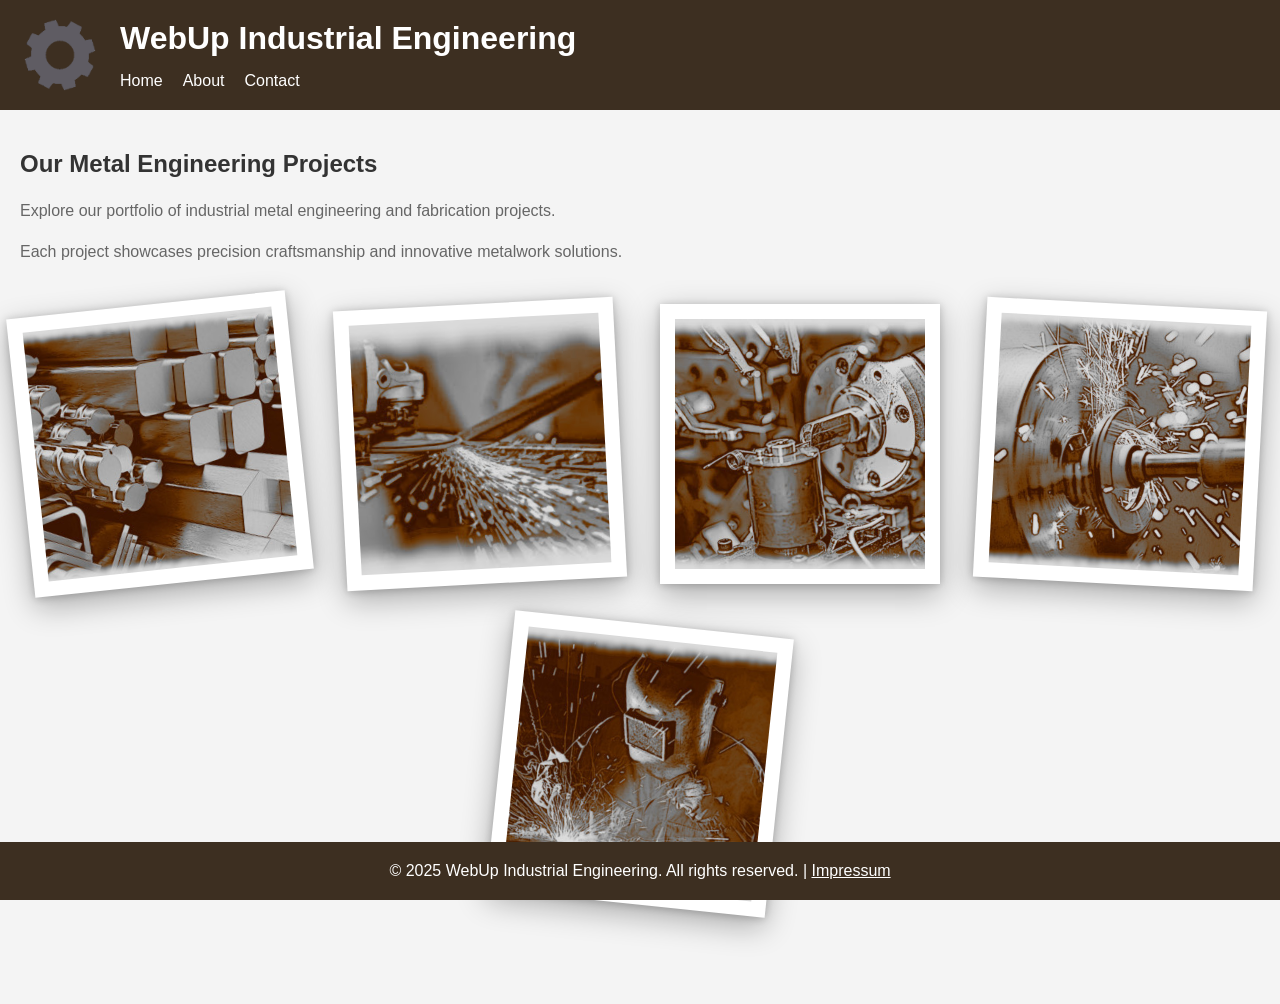
==== html/index.html @ 9cf9dead "initial pages" ====
<!DOCTYPE html>
<html lang="en">
<head>
    <!-- Character encoding and viewport -->
    <meta charset="UTF-8">
    <meta name="viewport" content="width=device-width, initial-scale=1.0">
    
    <!-- SEO Meta Tags -->
    <meta name="author" content="iosan">
    <meta name="description" content="WebUp - Modern industrial metal showcase featuring engineering and fabrication projects">
    <meta name="keywords" content="metal, steel, industrial, machinery, engineering, fabrication, cnc">
    
    <!-- Page Title -->
    <title>WebUp - Industrial Metal Engineering</title>
    
    <!-- Favicon -->
    <link rel="icon" type="image/x-icon" href="images/gear.ico">
    <link rel="shortcut icon" type="image/x-icon" href="images/gear.ico">
    
    <!-- Stylesheet -->
    <link rel="stylesheet" href="css/style.css">
</head>
<body>
    <!-- Header with navigation -->
    <header>
        <div class="logo">
            <a href="index.html" aria-label="WebUp Home">
                <img src="images/gear.png" alt="WebUp Logo">
            </a>
        </div>
        <h1>WebUp Industrial Engineering</h1>
        <nav aria-label="Main navigation">
            <ul>
                <li><a href="index.html" aria-current="page">Home</a></li>
                <li><a href="about.html">About</a></li>
                <li><a href="contact.html">Contact</a></li>
            </ul>
        </nav>
    </header>

    <!-- Main content -->
    <main class="content">
        <section>
            <h2>Our Metal Engineering Projects</h2>
            <p>Explore our portfolio of industrial metal engineering and fabrication projects.</p>
            <p>Each project showcases precision craftsmanship and innovative metalwork solutions.</p>
        </section>
        
        <!-- Image gallery -->
        <section class="image-gallery" aria-label="Project Gallery">
            <article class="image-container rotate-left">
                <a href="image1.html" aria-label="View Project 1 details">
                    <img src="images/metal1.jpg" alt="Metal Engineering Project 1">
                </a>
            </article>
            <article class="image-container rotate-left-center">
                <a href="image2.html" aria-label="View Project 2 details">
                    <img src="images/metal2.jpg" alt="Metal Engineering Project 2">
                </a>
            </article>
            <article class="image-container rotate-center">
                <a href="image3.html" aria-label="View Project 3 details">
                    <img src="images/metal3.jpg" alt="Metal Engineering Project 3">
                </a>
            </article>
            <article class="image-container rotate-right-center">
                <a href="image4.html" aria-label="View Project 4 details">
                    <img src="images/metal4.jpg" alt="Metal Engineering Project 4">
                </a>
            </article>
            <article class="image-container rotate-right">
                <a href="image5.html" aria-label="View Project 5 details">
                    <img src="images/metal5.jpg" alt="Metal Engineering Project 5">
                </a>
            </article>
        </section>
    </main>

    <!-- Footer -->
    <footer>
        <p>&copy; 2025 WebUp Industrial Engineering. All rights reserved. | <a href="impressum.html" style="color: white; text-decoration: underline;">Impressum</a></p>
    </footer>
</body>
</html>
---- html/css/style.css ----
/* ================================
   Global Styles
   ================================ */

* {
    margin: 0;
    padding: 0;
    box-sizing: border-box;
}

body {
    font-family: Arial, sans-serif;
    min-height: 100vh;
    display: flex;
    flex-direction: column;
}


/* ================================
   Header Styles
   ================================ */

header {
    background-color: #3d2f21;
    color: white;
    padding: 20px;
    display: flex;
    flex-direction: column;
    align-items: flex-start;
    gap: 15px;
    position: relative;
}

header h1 {
    margin-bottom: 0;
    margin-left: 100px;
}


/* ================================
   Logo Styles
   ================================ */

.logo {
    position: absolute;
    left: 20px;
    top: 50%;
    transform: translateY(-50%);
}

.logo a {
    display: block;
    text-decoration: none;
}

.logo img {
    width: 80px;
    height: 80px;
    display: block;
}


/* ================================
   Navigation Styles
   ================================ */

header nav ul {
    list-style: none;
    display: flex;
    gap: 20px;
    margin-left: 100px;
}

header nav ul li a {
    color: white;
    text-decoration: none;
    transition: color 0.3s;
}

header nav ul li a:hover {
    color: #ddd;
}


/* ================================
   Content Area Styles
   ================================ */

.content {
    flex: 1;
    padding: 40px 20px 100px 20px;
    background-color: #f4f4f4;
}

.content h2 {
    margin-bottom: 20px;
    color: #333;
}

.content p {
    margin-bottom: 15px;
    line-height: 1.6;
    color: #666;
}


/* ================================
   Watermark Background Styles
   ================================ */

.content-with-watermark {
    background-size: cover;
    background-position: center;
    background-repeat: no-repeat;
    background-attachment: fixed;
    position: relative;
}

.content-with-watermark::before {
    content: '';
    position: absolute;
    top: 0;
    left: 0;
    right: 0;
    bottom: 0;
    background-color: rgba(244, 244, 244, 0.85);
    z-index: 0;
}

.content-with-watermark > * {
    position: relative;
    z-index: 1;
}


/* ================================
   Image Gallery Styles
   ================================ */

.image-gallery {
    display: flex;
    justify-content: center;
    align-items: center;
    gap: 40px;
    margin-top: 40px;
    flex-wrap: wrap;
}

.image-container {
    background: white;
    padding: 15px;
    box-shadow: 0 10px 30px rgba(0, 0, 0, 0.3),
                0 1px 8px rgba(0, 0, 0, 0.2);
    transition: transform 0.3s ease, box-shadow 0.3s ease;
}

.image-container img {
    display: block;
    width: 250px;
    height: 250px;
    object-fit: cover;
}

.image-container a {
    display: block;
    text-decoration: none;
}

/* Image Rotation Effects */
.rotate-left {
    transform: rotate(-6deg);
}

.rotate-left-center {
    transform: rotate(-3deg);
}

.rotate-center {
    transform: rotate(0deg);
}

.rotate-right-center {
    transform: rotate(3deg);
}

.rotate-right {
    transform: rotate(6deg);
}

/* Image Hover Effect */
.image-container:hover {
    transform: rotate(0deg) scale(1.05);
    box-shadow: 0 15px 40px rgba(0, 0, 0, 0.4),
                0 2px 10px rgba(0, 0, 0, 0.3);
    z-index: 10;
}


/* ================================
   Footer Styles
   ================================ */

footer {
    background-color: #3d2f21;
    color: white;
    padding: 20px;
    text-align: center;
    position: fixed;
    bottom: 0;
    width: 100%;
}
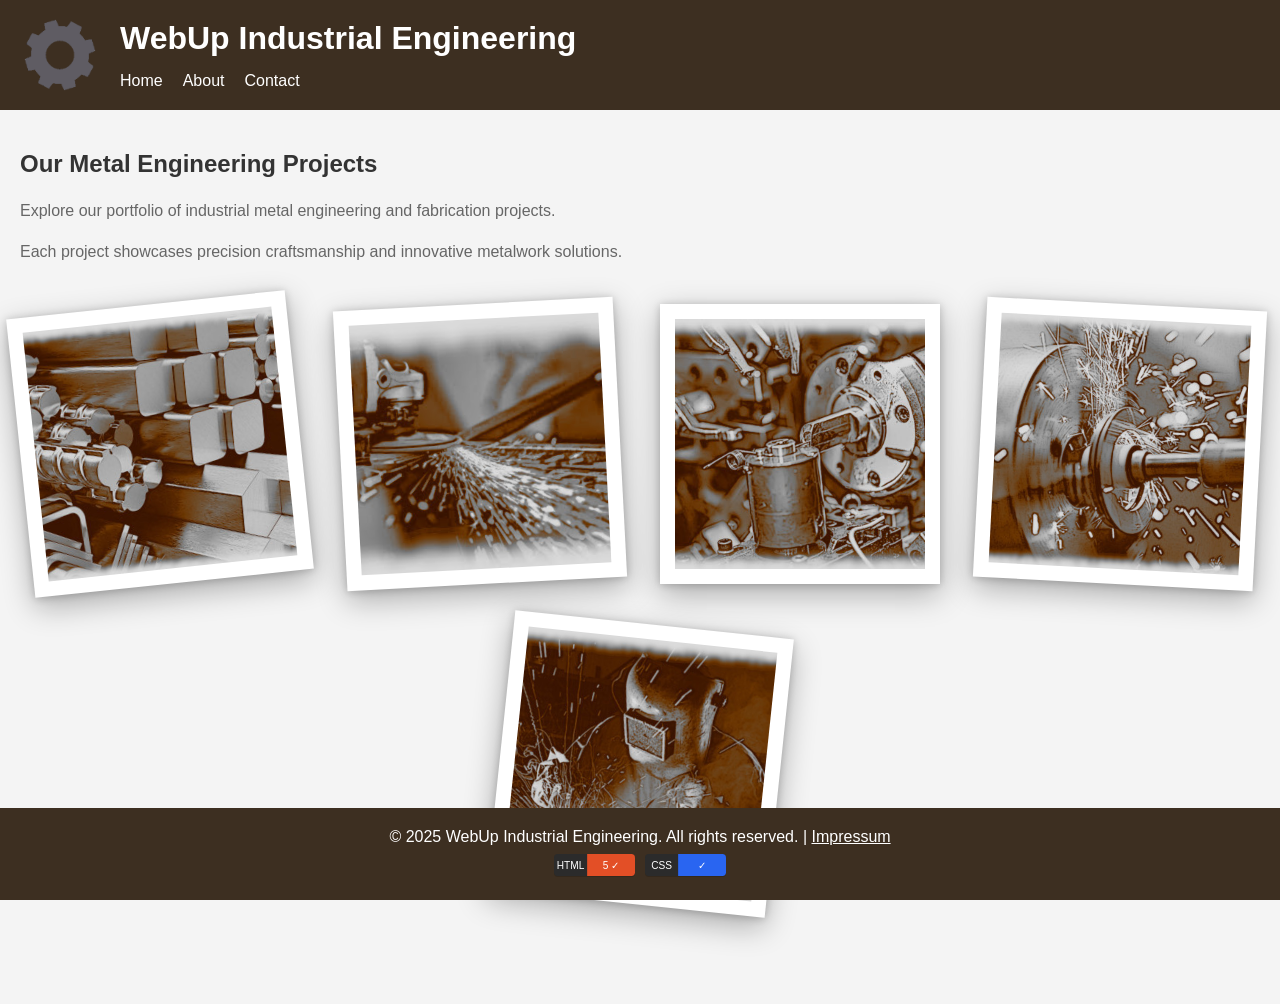
==== commit 625943dc: "update docs" ====
--- a/html/index.html
+++ b/html/index.html
@@ -79,6 +79,14 @@
     <!-- Footer -->
     <footer>
         <p>&copy; 2025 WebUp Industrial Engineering. All rights reserved. | <a href="impressum.html" style="color: white; text-decoration: underline;">Impressum</a></p>
+        <div class="validator-badges" role="group" aria-label="Validation badges">
+            <a href="https://validator.w3.org/nu/?doc=referer" rel="noopener noreferrer" target="_blank" aria-label="Check HTML5 validation on W3C">
+                <img src="images/validator-html5.svg" alt="HTML5 Valid (W3C)">
+            </a>
+            <a href="https://jigsaw.w3.org/css-validator/check/referer" rel="noopener noreferrer" target="_blank" aria-label="Check CSS validation on W3C">
+                <img src="images/validator-css.svg" alt="CSS Valid (W3C)">
+            </a>
+        </div>
     </footer>
 </body>
 </html>
--- a/html/css/style.css
+++ b/html/css/style.css
@@ -1,3 +1,47 @@
+/* ================================
+   CSS Variables (Theme Configuration)
+   ================================ */
+
+:root {
+    /* Color Palette */
+    --color-primary: #3d2f21;           /* Dark sepia for header/footer */
+    --color-primary-light: #ddd;        /* Light color for hover states */
+    --color-background: #f4f4f4;        /* Light gray background */
+    --color-background-overlay: rgba(244, 244, 244, 0.85); /* Watermark overlay */
+    --color-text-dark: #333;            /* Dark text color */
+    --color-text-medium: #666;          /* Medium text color */
+    --color-white: white;               /* Pure white */
+    
+    /* Spacing */
+    --spacing-xs: 15px;
+    --spacing-sm: 20px;
+    --spacing-md: 40px;
+    --spacing-lg: 100px;
+    
+    /* Logo */
+    --logo-size: 80px;
+    --logo-position-left: 20px;
+    
+    /* Gallery */
+    --gallery-gap: 40px;
+    --image-size: 250px;
+    --image-padding: 15px;
+    --image-rotation-small: 3deg;
+    --image-rotation-large: 6deg;
+    
+    /* Shadows */
+    --shadow-paper: 0 10px 30px rgba(0, 0, 0, 0.3), 0 1px 8px rgba(0, 0, 0, 0.2);
+    --shadow-paper-hover: 0 15px 40px rgba(0, 0, 0, 0.4), 0 2px 10px rgba(0, 0, 0, 0.3);
+    
+    /* Transitions */
+    --transition-fast: 0.3s ease;
+    
+    /* Typography */
+    --font-family: Arial, sans-serif;
+    --line-height-text: 1.6;
+}
+
+
 /* ================================
    Global Styles
    ================================ */
@@ -9,7 +53,7 @@
 }
 
 body {
-    font-family: Arial, sans-serif;
+    font-family: var(--font-family);
     min-height: 100vh;
     display: flex;
     flex-direction: column;
@@ -21,19 +65,19 @@
    ================================ */
 
 header {
-    background-color: #3d2f21;
-    color: white;
-    padding: 20px;
+    background-color: var(--color-primary);
+    color: var(--color-white);
+    padding: var(--spacing-sm);
     display: flex;
     flex-direction: column;
     align-items: flex-start;
-    gap: 15px;
+    gap: var(--spacing-xs);
     position: relative;
 }
 
 header h1 {
     margin-bottom: 0;
-    margin-left: 100px;
+    margin-left: var(--spacing-lg);
 }
 
 
@@ -43,7 +87,7 @@
 
 .logo {
     position: absolute;
-    left: 20px;
+    left: var(--logo-position-left);
     top: 50%;
     transform: translateY(-50%);
 }
@@ -54,8 +98,8 @@
 }
 
 .logo img {
-    width: 80px;
-    height: 80px;
+    width: var(--logo-size);
+    height: var(--logo-size);
     display: block;
 }
 
@@ -67,18 +111,18 @@
 header nav ul {
     list-style: none;
     display: flex;
-    gap: 20px;
-    margin-left: 100px;
+    gap: var(--spacing-sm);
+    margin-left: var(--spacing-lg);
 }
 
 header nav ul li a {
-    color: white;
+    color: var(--color-white);
     text-decoration: none;
-    transition: color 0.3s;
+    transition: color var(--transition-fast);
 }
 
 header nav ul li a:hover {
-    color: #ddd;
+    color: var(--color-primary-light);
 }
 
 
@@ -88,19 +132,19 @@
 
 .content {
     flex: 1;
-    padding: 40px 20px 100px 20px;
-    background-color: #f4f4f4;
+    padding: var(--spacing-md) var(--spacing-sm) var(--spacing-lg) var(--spacing-sm);
+    background-color: var(--color-background);
 }
 
 .content h2 {
-    margin-bottom: 20px;
-    color: #333;
+    margin-bottom: var(--spacing-sm);
+    color: var(--color-text-dark);
 }
 
 .content p {
-    margin-bottom: 15px;
-    line-height: 1.6;
-    color: #666;
+    margin-bottom: var(--spacing-xs);
+    line-height: var(--line-height-text);
+    color: var(--color-text-medium);
 }
 
 
@@ -123,7 +167,7 @@
     left: 0;
     right: 0;
     bottom: 0;
-    background-color: rgba(244, 244, 244, 0.85);
+    background-color: var(--color-background-overlay);
     z-index: 0;
 }
 
@@ -141,23 +185,22 @@
     display: flex;
     justify-content: center;
     align-items: center;
-    gap: 40px;
-    margin-top: 40px;
+    gap: var(--gallery-gap);
+    margin-top: var(--spacing-md);
     flex-wrap: wrap;
 }
 
 .image-container {
-    background: white;
-    padding: 15px;
-    box-shadow: 0 10px 30px rgba(0, 0, 0, 0.3),
-                0 1px 8px rgba(0, 0, 0, 0.2);
-    transition: transform 0.3s ease, box-shadow 0.3s ease;
+    background: var(--color-white);
+    padding: var(--image-padding);
+    box-shadow: var(--shadow-paper);
+    transition: transform var(--transition-fast), box-shadow var(--transition-fast);
 }
 
 .image-container img {
     display: block;
-    width: 250px;
-    height: 250px;
+    width: var(--image-size);
+    height: var(--image-size);
     object-fit: cover;
 }
 
@@ -168,11 +211,11 @@
 
 /* Image Rotation Effects */
 .rotate-left {
-    transform: rotate(-6deg);
+    transform: rotate(calc(-1 * var(--image-rotation-large)));
 }
 
 .rotate-left-center {
-    transform: rotate(-3deg);
+    transform: rotate(calc(-1 * var(--image-rotation-small)));
 }
 
 .rotate-center {
@@ -180,18 +223,17 @@
 }
 
 .rotate-right-center {
-    transform: rotate(3deg);
+    transform: rotate(var(--image-rotation-small));
 }
 
 .rotate-right {
-    transform: rotate(6deg);
+    transform: rotate(var(--image-rotation-large));
 }
 
 /* Image Hover Effect */
 .image-container:hover {
     transform: rotate(0deg) scale(1.05);
-    box-shadow: 0 15px 40px rgba(0, 0, 0, 0.4),
-                0 2px 10px rgba(0, 0, 0, 0.3);
+    box-shadow: var(--shadow-paper-hover);
     z-index: 10;
 }
 
@@ -201,11 +243,33 @@
    ================================ */
 
 footer {
-    background-color: #3d2f21;
-    color: white;
-    padding: 20px;
+    background-color: var(--color-primary);
+    color: var(--color-white);
+    padding: var(--spacing-sm);
     text-align: center;
     position: fixed;
     bottom: 0;
     width: 100%;
 }
+
+/* Validator badges in footer */
+.validator-badges {
+    display: inline-flex;
+    gap: 10px;
+    align-items: center;
+    margin-top: 8px;
+}
+
+.validator-badges img {
+    height: 22px;
+    width: auto;
+    display: inline-block;
+    vertical-align: middle;
+    filter: drop-shadow(0 1px 0 rgba(0,0,0,0.15));
+}
+
+.validator-badges a {
+    display: inline-flex;
+    align-items: center;
+    border-radius: 4px;
+}
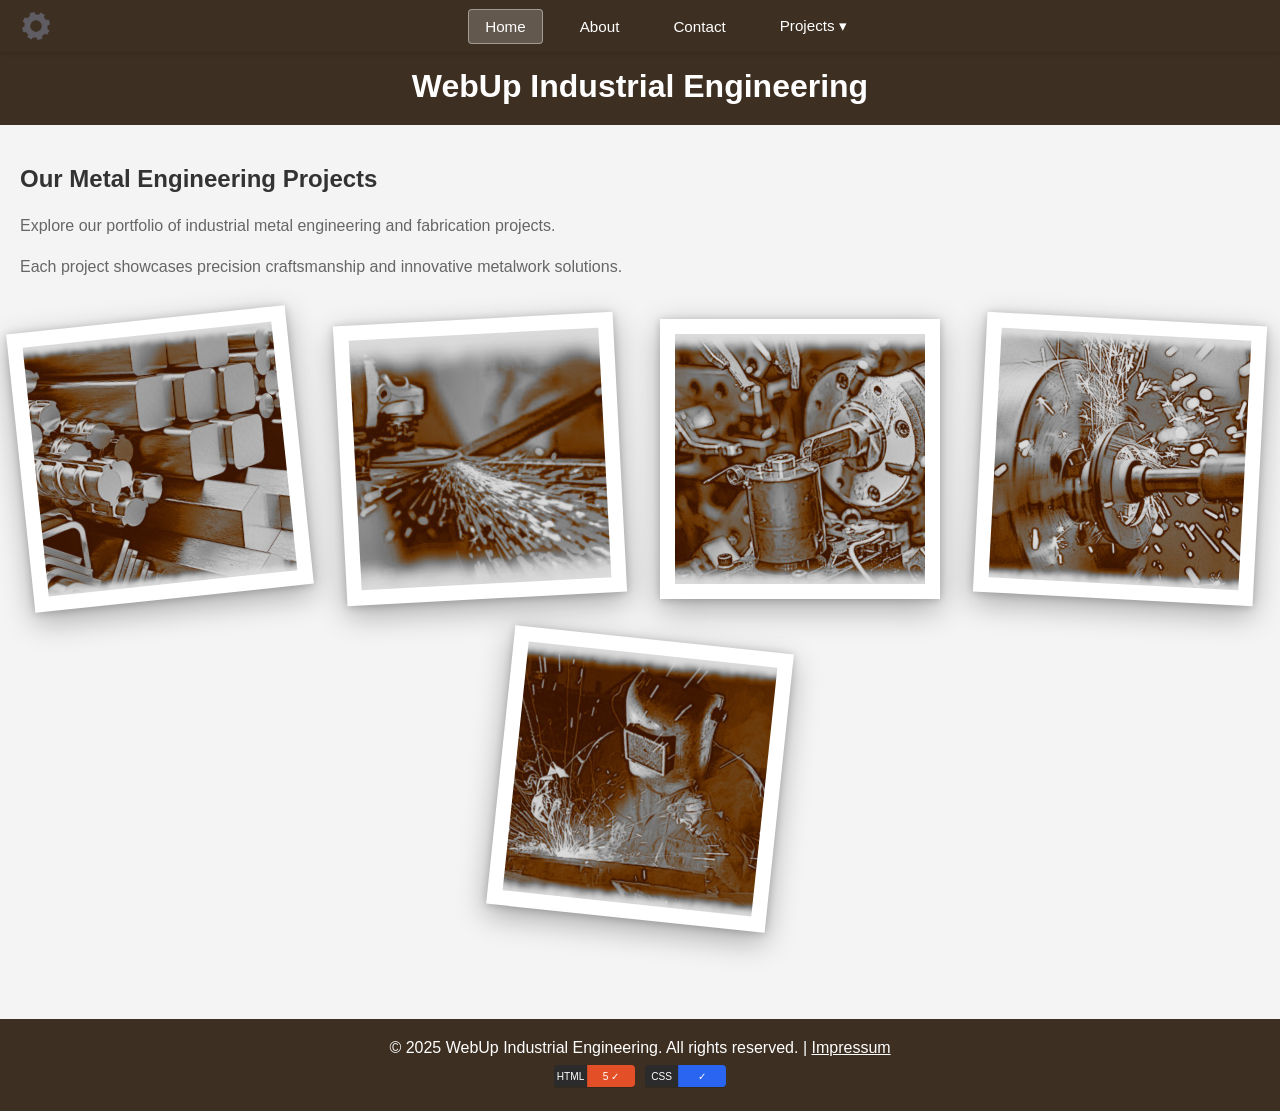
==== commit 3752933a: "improved layout" ====
--- a/html/index.html
+++ b/html/index.html
@@ -21,21 +21,35 @@
     <link rel="stylesheet" href="css/style.css">
 </head>
 <body>
-    <!-- Header with navigation -->
-    <header>
+    <!-- Navigation bar (fixed at top) -->
+    <nav class="top-nav" aria-label="Main navigation">
         <div class="logo">
             <a href="index.html" aria-label="WebUp Home">
                 <img src="images/gear.png" alt="WebUp Logo">
             </a>
         </div>
+        <ul>
+            <li><a href="index.html" class="nav-button" aria-current="page">Home</a></li>
+            <li><a href="about.html" class="nav-button">About</a></li>
+            <li><a href="contact.html" class="nav-button">Contact</a></li>
+            <li class="dropdown">
+                <button class="nav-button dropdown-toggle" aria-haspopup="true" aria-expanded="false">
+                    Projects ▾
+                </button>
+                <ul class="dropdown-menu">
+                    <li><a href="image1.html">Project 1</a></li>
+                    <li><a href="image2.html">Project 2</a></li>
+                    <li><a href="image3.html">Project 3</a></li>
+                    <li><a href="image4.html">Project 4</a></li>
+                    <li><a href="image5.html">Project 5</a></li>
+                </ul>
+            </li>
+        </ul>
+    </nav>
+
+    <!-- Header with title -->
+    <header>
         <h1>WebUp Industrial Engineering</h1>
-        <nav aria-label="Main navigation">
-            <ul>
-                <li><a href="index.html" aria-current="page">Home</a></li>
-                <li><a href="about.html">About</a></li>
-                <li><a href="contact.html">Contact</a></li>
-            </ul>
-        </nav>
     </header>
 
     <!-- Main content -->
@@ -48,31 +62,36 @@
         
         <!-- Image gallery -->
         <section class="image-gallery" aria-label="Project Gallery">
-            <article class="image-container rotate-left">
+            <figure class="image-container rotate-left">
                 <a href="image1.html" aria-label="View Project 1 details">
                     <img src="images/metal1.jpg" alt="Metal Engineering Project 1">
                 </a>
-            </article>
-            <article class="image-container rotate-left-center">
+                <figcaption class="sr-only">Metal Engineering Project 1</figcaption>
+            </figure>
+            <figure class="image-container rotate-left-center">
                 <a href="image2.html" aria-label="View Project 2 details">
                     <img src="images/metal2.jpg" alt="Metal Engineering Project 2">
                 </a>
-            </article>
-            <article class="image-container rotate-center">
+                <figcaption class="sr-only">Metal Engineering Project 2</figcaption>
+            </figure>
+            <figure class="image-container rotate-center">
                 <a href="image3.html" aria-label="View Project 3 details">
                     <img src="images/metal3.jpg" alt="Metal Engineering Project 3">
                 </a>
-            </article>
-            <article class="image-container rotate-right-center">
+                <figcaption class="sr-only">Metal Engineering Project 3</figcaption>
+            </figure>
+            <figure class="image-container rotate-right-center">
                 <a href="image4.html" aria-label="View Project 4 details">
                     <img src="images/metal4.jpg" alt="Metal Engineering Project 4">
                 </a>
-            </article>
-            <article class="image-container rotate-right">
+                <figcaption class="sr-only">Metal Engineering Project 4</figcaption>
+            </figure>
+            <figure class="image-container rotate-right">
                 <a href="image5.html" aria-label="View Project 5 details">
                     <img src="images/metal5.jpg" alt="Metal Engineering Project 5">
                 </a>
-            </article>
+                <figcaption class="sr-only">Metal Engineering Project 5</figcaption>
+            </figure>
         </section>
     </main>
 
--- a/html/css/style.css
+++ b/html/css/style.css
@@ -59,6 +59,156 @@
     flex-direction: column;
 }
 
+/* Visually hidden, but accessible to screen readers */
+.sr-only {
+    position: absolute !important;
+    width: 1px !important;
+    height: 1px !important;
+    padding: 0 !important;
+    margin: -1px !important;
+    overflow: hidden !important;
+    clip: rect(0, 0, 0, 0) !important;
+    white-space: nowrap !important;
+    border: 0 !important;
+}
+
+
+/* ================================
+   Top Navigation Bar (Fixed)
+   ================================ */
+
+.top-nav {
+    background-color: var(--color-primary);
+    padding: 8px var(--spacing-sm);
+    position: fixed;
+    top: 0;
+    left: 0;
+    right: 0;
+    width: 100%;
+    z-index: 1000;
+    box-shadow: 0 2px 4px rgba(0, 0, 0, 0.1);
+    display: flex;
+    align-items: center;
+    gap: var(--spacing-sm);
+}
+
+.top-nav .logo {
+    display: flex;
+    align-items: center;
+}
+
+.top-nav .logo a {
+    display: block;
+    text-decoration: none;
+}
+
+.top-nav .logo img {
+    width: 32px;
+    height: 32px;
+    display: block;
+}
+
+.top-nav ul {
+    list-style: none;
+    display: flex;
+    gap: var(--spacing-sm);
+    margin: 0;
+    padding: 0;
+    flex: 1;
+    justify-content: center;
+    align-items: center;
+}
+
+.top-nav ul li {
+    position: relative;
+}
+
+/* Button-style navigation items */
+.nav-button {
+    color: var(--color-white);
+    background: transparent;
+    text-decoration: none;
+    border: 1px solid transparent;
+    border-radius: 4px;
+    padding: 8px 16px;
+    font-size: 0.95rem;
+    font-family: inherit;
+    cursor: pointer;
+    transition: all var(--transition-fast);
+    display: inline-block;
+}
+
+.nav-button:hover {
+    background-color: rgba(255, 255, 255, 0.1);
+    border-color: rgba(255, 255, 255, 0.3);
+}
+
+.nav-button:focus {
+    outline: 2px solid var(--color-white);
+    outline-offset: 2px;
+}
+
+/* Active page indicator */
+.top-nav a[aria-current="page"],
+.top-nav button[aria-current="page"] {
+    background-color: rgba(255, 255, 255, 0.2);
+    border-color: rgba(255, 255, 255, 0.4);
+}
+
+/* Dropdown menu */
+.dropdown {
+    position: relative;
+}
+
+.dropdown-toggle {
+    border: 1px solid transparent;
+}
+
+.dropdown-menu {
+    display: none;
+    visibility: hidden;
+    opacity: 0;
+    position: absolute;
+    top: 100%;
+    left: 0;
+    background-color: var(--color-white);
+    min-width: 160px;
+    box-shadow: 0 4px 8px rgba(0, 0, 0, 0.2);
+    border-radius: 4px;
+    margin-top: 8px;
+    padding: 8px 0;
+    list-style: none;
+    z-index: 1001;
+    pointer-events: none;
+    transition: opacity var(--transition-fast), visibility var(--transition-fast);
+}
+
+.dropdown:hover .dropdown-menu,
+.dropdown:focus-within .dropdown-menu {
+    display: block;
+    visibility: visible;
+    opacity: 1;
+    pointer-events: auto;
+}
+
+.dropdown-menu li {
+    padding: 0;
+}
+
+.dropdown-menu a {
+    display: block;
+    padding: 10px 16px;
+    color: var(--color-text);
+    text-decoration: none;
+    transition: background-color var(--transition-fast);
+    font-size: 0.9rem;
+}
+
+.dropdown-menu a:hover {
+    background-color: var(--color-primary-light);
+    color: var(--color-white);
+}
+
 
 /* ================================
    Header Styles
@@ -68,61 +218,12 @@
     background-color: var(--color-primary);
     color: var(--color-white);
     padding: var(--spacing-sm);
-    display: flex;
-    flex-direction: column;
-    align-items: flex-start;
-    gap: var(--spacing-xs);
-    position: relative;
+    text-align: center;
+    margin-top: 48px; /* Space for fixed top nav */
 }
 
 header h1 {
-    margin-bottom: 0;
-    margin-left: var(--spacing-lg);
-}
-
-
-/* ================================
-   Logo Styles
-   ================================ */
-
-.logo {
-    position: absolute;
-    left: var(--logo-position-left);
-    top: 50%;
-    transform: translateY(-50%);
-}
-
-.logo a {
-    display: block;
-    text-decoration: none;
-}
-
-.logo img {
-    width: var(--logo-size);
-    height: var(--logo-size);
-    display: block;
-}
-
-
-/* ================================
-   Navigation Styles
-   ================================ */
-
-header nav ul {
-    list-style: none;
-    display: flex;
-    gap: var(--spacing-sm);
-    margin-left: var(--spacing-lg);
-}
-
-header nav ul li a {
-    color: var(--color-white);
-    text-decoration: none;
-    transition: color var(--transition-fast);
-}
-
-header nav ul li a:hover {
-    color: var(--color-primary-light);
+    margin: 0;
 }
 
 
@@ -247,9 +348,6 @@
     color: var(--color-white);
     padding: var(--spacing-sm);
     text-align: center;
-    position: fixed;
-    bottom: 0;
-    width: 100%;
 }
 
 /* Validator badges in footer */
@@ -273,3 +371,235 @@
     align-items: center;
     border-radius: 4px;
 }
+
+
+/* ================================
+   Responsive Design - Media Queries
+   ================================ */
+
+/* Tablet size (768px and below) */
+@media screen and (max-width: 768px) {
+    /* Smaller navigation */
+    .top-nav {
+        padding: 6px var(--spacing-xs);
+    }
+    
+    .top-nav .logo img {
+        width: 28px;
+        height: 28px;
+    }
+    
+    .top-nav ul {
+        gap: 8px;
+    }
+    
+    .nav-button {
+        padding: 6px 12px;
+        font-size: 0.85rem;
+    }
+    
+    .dropdown-menu {
+        min-width: 140px;
+        font-size: 0.85rem;
+    }
+    
+    .dropdown-menu a {
+        padding: 8px 12px;
+        font-size: 0.85rem;
+    }
+    
+    /* Smaller heading - adjust margin for smaller nav */
+    header {
+        margin-top: 40px; /* Reduced for smaller nav height */
+    }
+    
+    header h1 {
+        font-size: 1.5rem;
+        padding: var(--spacing-xs) 0;
+    }
+    
+    /* Smaller content */
+    main {
+        font-size: 0.95rem;
+        padding: var(--spacing-sm);
+    }
+    
+    main h2 {
+        font-size: 1.5rem;
+        margin-bottom: var(--spacing-xs);
+    }
+    
+    main h3 {
+        font-size: 1.2rem;
+    }
+    
+    main p,
+    main ul,
+    main ol {
+        font-size: 0.95rem;
+        line-height: 1.6;
+    }
+    
+    /* Smaller footer */
+    footer {
+        font-size: 0.85rem;
+        padding: var(--spacing-sm);
+    }
+    
+    .validator-badges {
+        flex-wrap: wrap;
+        justify-content: center;
+        gap: 10px;
+    }
+    
+    .validator-badges img {
+        height: 20px;
+    }
+    
+    /* Smaller image boxes */
+    .image-container {
+        padding: 10px;
+    }
+    
+    .image-container img {
+        width: 180px;
+        height: 180px;
+    }
+    
+    figure {
+        gap: 30px;
+        justify-content: center;
+    }
+    
+    /* Optimize gallery for 2 columns on tablet */
+    figure {
+        grid-template-columns: repeat(auto-fit, minmax(180px, 200px));
+    }
+}
+
+/* Mobile size (480px and below) */
+@media screen and (max-width: 480px) {
+    /* Even smaller navigation */
+    .top-nav {
+        padding: 4px 8px;
+    }
+    
+    .top-nav .logo img {
+        width: 24px;
+        height: 24px;
+    }
+    
+    .top-nav ul {
+        gap: 4px;
+        flex-wrap: nowrap;
+    }
+    
+    .nav-button {
+        padding: 5px 8px;
+        font-size: 0.7rem;
+        white-space: nowrap;
+    }
+    
+    .dropdown-menu {
+        min-width: 120px;
+        left: auto;
+        right: 0;
+    }
+    
+    .dropdown-menu a {
+        padding: 8px 12px;
+        font-size: 0.75rem;
+    }
+    
+    /* Even smaller heading - adjust margin for smaller nav */
+    header {
+        margin-top: 32px; /* Further reduced for mobile nav height */
+        padding: 10px;
+    }
+    
+    header h1 {
+        font-size: 1.1rem;
+        line-height: 1.3;
+    }
+    
+    /* Even smaller content */
+    main {
+        font-size: 0.85rem;
+        padding: var(--spacing-xs);
+    }
+    
+    main h2 {
+        font-size: 1.1rem;
+        margin-bottom: 10px;
+    }
+    
+    main h3 {
+        font-size: 1rem;
+    }
+    
+    main p,
+    main ul,
+    main ol {
+        font-size: 0.85rem;
+        line-height: 1.5;
+        margin-bottom: 12px;
+    }
+    
+    main ul,
+    main ol {
+        padding-left: 20px;
+    }
+    
+    /* Even smaller footer */
+    footer {
+        font-size: 0.7rem;
+        padding: 10px;
+    }
+    
+    .validator-badges {
+        flex-direction: column;
+        align-items: center;
+        gap: 8px;
+    }
+    
+    .validator-badges img {
+        height: 18px;
+    }
+    
+    /* Even smaller image boxes for mobile */
+    .image-container {
+        padding: 8px;
+    }
+    
+    .image-container img {
+        width: 140px;
+        height: 140px;
+    }
+    
+    figure {
+        gap: 20px;
+    }
+    
+    /* Stack gallery images on very small screens */
+    figure {
+        grid-template-columns: 1fr;
+        justify-items: center;
+    }
+    
+    /* Optimize content spacing */
+    .content {
+        padding: var(--spacing-xs) 10px;
+    }
+    
+    /* Reduce rotation effects on mobile for cleaner look */
+    .rotate-left,
+    .rotate-left-center,
+    .rotate-right-center,
+    .rotate-right {
+        transform: rotate(0deg) !important;
+    }
+    
+    .image-container:hover {
+        transform: scale(1.02);
+    }
+}
